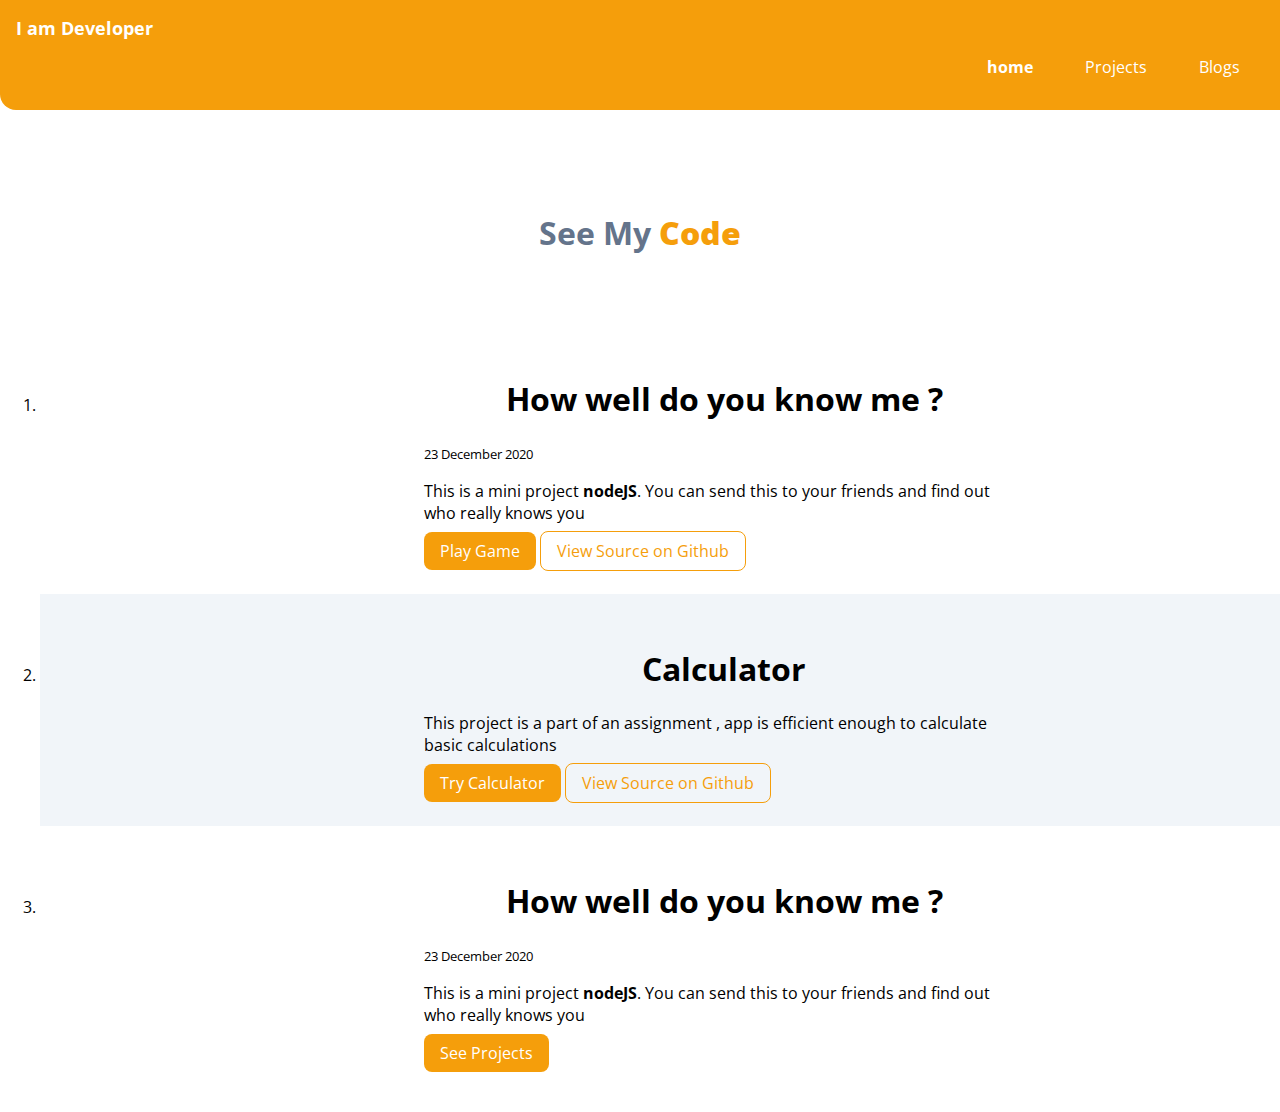
==== projects.html @ 08c40db8 "skills section added" ====
<!DOCTYPE html>
<html lang="en">
<head>
    <meta charset="UTF-8">
    <meta http-equiv="X-UA-Compatible" content="IE=edge">
    <meta name="viewport" content="width=device-width, initial-scale=1.0">
    <title>Projects</title>
    <link rel="stylesheet" href="styles.css">
</head>
<body>
   
    <nav class="navigation container">
        <div class="nav-brand">I am  Developer</div>
        <ul class="list-non-bullet nav-pills">
           <li class="list-item-inline" >
              <a class="link link-active" href="/">home</a>
           </li>
           <li class="list-item-inline">
              <a class="link" href="/projects.html">Projects</a>
           </li>
           <li class="list-item-inline">
              <a class="link" href="/blogs.html">Blogs</a>
           </li>
        </ul>
      </nav>
      <header class="hero">
        <h1 class="hero-heading">See My<span class="heading-inverted">  Code</span></h1>
      </header>
  
    <ol>
 <li>
    <section class="section">
        <div class="container container-center">
            <h1>How well do you know me ? </h1>
            <small>23 December 2020</small>
            <p>This is a mini project <strong>nodeJS</strong>. You can send this to your friends and find out who really knows you</p>
       
       <a class= "link primary-link" href="/">Play Game</a>  
       <a class="link secondary-link" href="/">View Source on Github</a>
    </div>
    </section>
 </li>
 <li>
    <section class="section ow">
        <div class="contaier container-center">
       <h1>Calculator</h1>
       <p>This project is a part of an assignment , app is efficient enough to calculate basic calculations</p>
       <a class= "link primary-link" href="/">Try Calculator</a>  
       <a class="link secondary-link" href="/">View Source on Github</a>    
    </div>
    </div> 
    </section>
 </li>
 <li>
    <section class="section">
        <div class="container container-center">
            <h1>How well do you know me ? </h1>
            <small>23 December 2020</small>
            <p>This is a mini project <strong>nodeJS</strong>. You can send this to your friends and find out who really knows you</p>
       
       <a class= "link primary-link" href="/">See Projects</a>  
    </div>
    </section>
 </li>
    </ul>
     
</body>
</html>
---- styles.css ----
@import url('https://fonts.googleapis.com/css2?family=Open+Sans&display=swap');
:root{
    --primary-color: #f59e0b;
    --dark-gray: #64748b;
    --off-white: #f1f5f9;

}
body{
    font-family: 'Open Sans', sans-serif;
     margin: 0px;
}
hr{
    margin: 2rem 0rem;
}
/* go and checkout css box-model to learn about padding, border and margin */
 /* css units to know about rem , px , %*/
.container{
    /* padding-left: 1rem;
    padding-right: 1rem;
    or 
    below ways these lines can be written */

    padding: 0rem 1rem;
}
.container-center{
    max-width: 600px;
    margin: auto;
}
/* link */
.link{
    box-sizing: border-box;
    text-decoration: none;
    padding: 0.5rem 1rem;
    margin-top: 1rem;
    margin-bottom: 1rem;
}
.primary-link{
    background-color: var(--primary-color);
    border-radius: 0.5rem;
    color: white;
}
.secondary-link{
    color: var(--primary-color);
    border-radius: 0.5rem;
    border: 1px solid var(--primary-color);
}
.list-non-bullet{
    list-style: none;
    
}
.list-item-inline{
      display: inline;
      padding: 0rem 0.5rem;

}

.navigation{
    background-color: var(--primary-color);
    color: white;
    border-bottom-left-radius: 1rem;
    padding: 1rem;
}
.navigation .nav-brand{
    font-weight: bold;
    font-size: 1.1rem;
}
.navigation .link {
    color: white;
}
.navigation .nav-pills{
    text-align: right;
}
.navigation .link-active{
 font-weight: bold;
}

.hero{
    padding: 2rem;
    padding-top: 5rem;
     text-align: center; 
}
.hero-img{
    display: block;
    margin-left: auto;
    margin-right: auto;
    width: 50%;
}
.hero .hero-img{
   max-width: 350px;
   display: block;
   text-align: center; 
}
.hero .hero-heading{
    color: var(--dark-gray);
}
.heading-inverted{
    font-weight: bolder;
}
.hero .hero-heading .heading-inverted{
   
    color: var(--primary-color);
}
.section{
    padding: 2rem;
    height: fit-content;
    display: flex;
    justify-content: center;
    padding-left: 10rem;
}
.section h1{
    text-align: center;
}
.ow{
    background-color: var(--off-white);
}

footer{
    background-color: var(--primary-color);
    padding: 2rem 1rem;
    text-align: center;
    color: white;
    border-top-right-radius: 1rem ;
}
.footer .link{
    color: white;
}
.footer .footer-header{
     font-weight: bold;
     font-size: large;
}
.footer ul {
    padding-inline-start: 0px;
}

.skills {
    height: 40vh;
    width: 100%;
    display: flex;
    flex-wrap: wrap;
    justify-content: center; 
    align-items: center; 
}

.skill-image {
    height: 5rem;
    width: 5rem;
    margin: 1rem; 
    padding: 1rem;
}
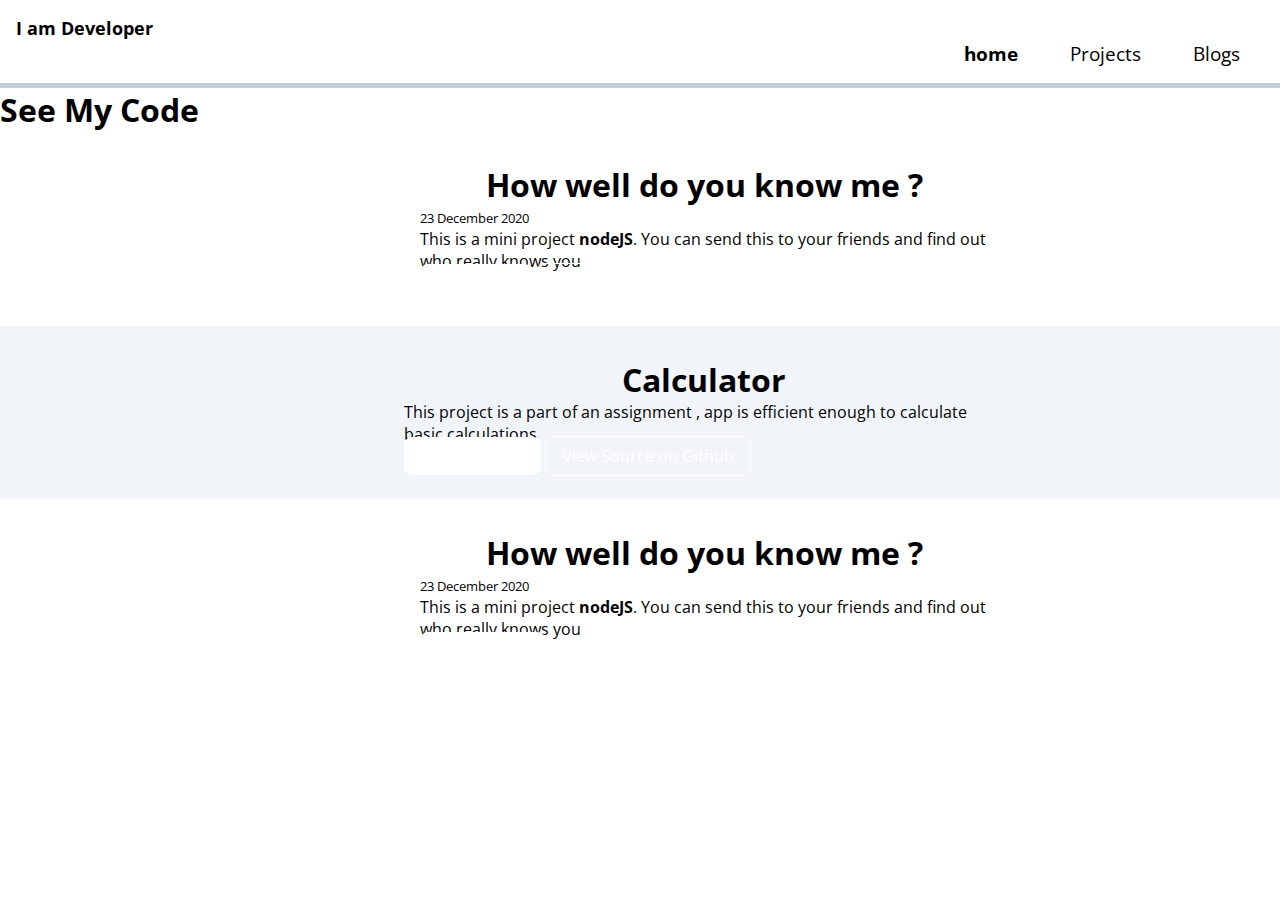
==== commit 591c43ef: "Update: Hero page updated" ====
--- a/projects.html
+++ b/projects.html
@@ -23,7 +23,7 @@
            </li>
         </ul>
       </nav>
-      <header class="hero">
+      <header class="">
         <h1 class="hero-heading">See My<span class="heading-inverted">  Code</span></h1>
       </header>
   
--- a/styles.css
+++ b/styles.css
@@ -1,13 +1,23 @@
 @import url('https://fonts.googleapis.com/css2?family=Open+Sans&display=swap');
+
+*{
+    margin: 0;
+    padding: 0;
+    box-sizing: border-box;
+}
 :root{
-    --primary-color: #f59e0b;
+    --primary-color: #FFFFFF;
     --dark-gray: #64748b;
+
     --off-white: #f1f5f9;
 
 }
+
 body{
     font-family: 'Open Sans', sans-serif;
      margin: 0px;
+     overflow-x: hidden;
+     color: black;
 }
 hr{
     margin: 2rem 0rem;
@@ -56,16 +66,18 @@
 
 .navigation{
     background-color: var(--primary-color);
-    color: white;
-    border-bottom-left-radius: 1rem;
+    color: black;
     padding: 1rem;
+    border-bottom: 5px solid rgb(190, 206, 221);
+    box-shadow: 10px solid grey;
 }
 .navigation .nav-brand{
     font-weight: bold;
     font-size: 1.1rem;
 }
 .navigation .link {
-    color: white;
+    font-size: 1.2rem;
+    color: black;
 }
 .navigation .nav-pills{
     text-align: right;
@@ -75,31 +87,49 @@
 }
 
 .hero{
-    padding: 2rem;
-    padding-top: 5rem;
-     text-align: center; 
+    display: flex;
+    flex-direction: row;
+    padding: 0rem 2rem;
+    /* padding-top: 5rem; */
+    /* border: 2px solid #018673; */
+    border-radius: 10px 0 50px 0;
+     width: 98.5vw;
+     height: 80vh;
+   background-color: grey;
+   background-color: #FFFFFF;
+   /* background-image: url([data-uri]); */
+}
+.hero .details{
+    width: 50%;
+    /* border: 2px solid red; */
+    padding: 5rem;
 }
 .hero-img{
-    display: block;
-    margin-left: auto;
-    margin-right: auto;
+    margin-top: 2%;
+    height: 90%;
     width: 50%;
+    /* border: 2px solid greenyellow; */
+   border-radius: 45px 0px;
 }
-.hero .hero-img{
+.hero .hero-heading{
+    /* background-color: grey; */
+ 
+    color: var(--dark-gray);
+    /* background-color: #fff; */
+}
+/* .hero .hero-img{
    max-width: 350px;
    display: block;
    text-align: center; 
 }
-.hero .hero-heading{
-    color: var(--dark-gray);
-}
+
 .heading-inverted{
     font-weight: bolder;
 }
 .hero .hero-heading .heading-inverted{
    
     color: var(--primary-color);
-}
+} */
 .section{
     padding: 2rem;
     height: fit-content;
@@ -132,18 +162,32 @@
     padding-inline-start: 0px;
 }
 
+.skills-section{
+    padding: 1rem 10rem;
+
+    object-fit: contain;
+    height: fit-content;
+    width: 100%;
+    display: flex;
+    justify-content: center;
+}
+
 .skills {
     height: 40vh;
     width: 100%;
     display: flex;
     flex-wrap: wrap;
-    justify-content: center; 
-    align-items: center; 
+    justify-content: center;
+    align-items: center;
 }
 
 .skill-image {
-    height: 5rem;
-    width: 5rem;
-    margin: 1rem; 
+    height: 8rem;
+    width: 8rem;
+    margin: 0rem 2rem;
     padding: 1rem;
 }
+.skill-tag{
+    margin-left: 4rem;
+    font-weight: bold;
+}
